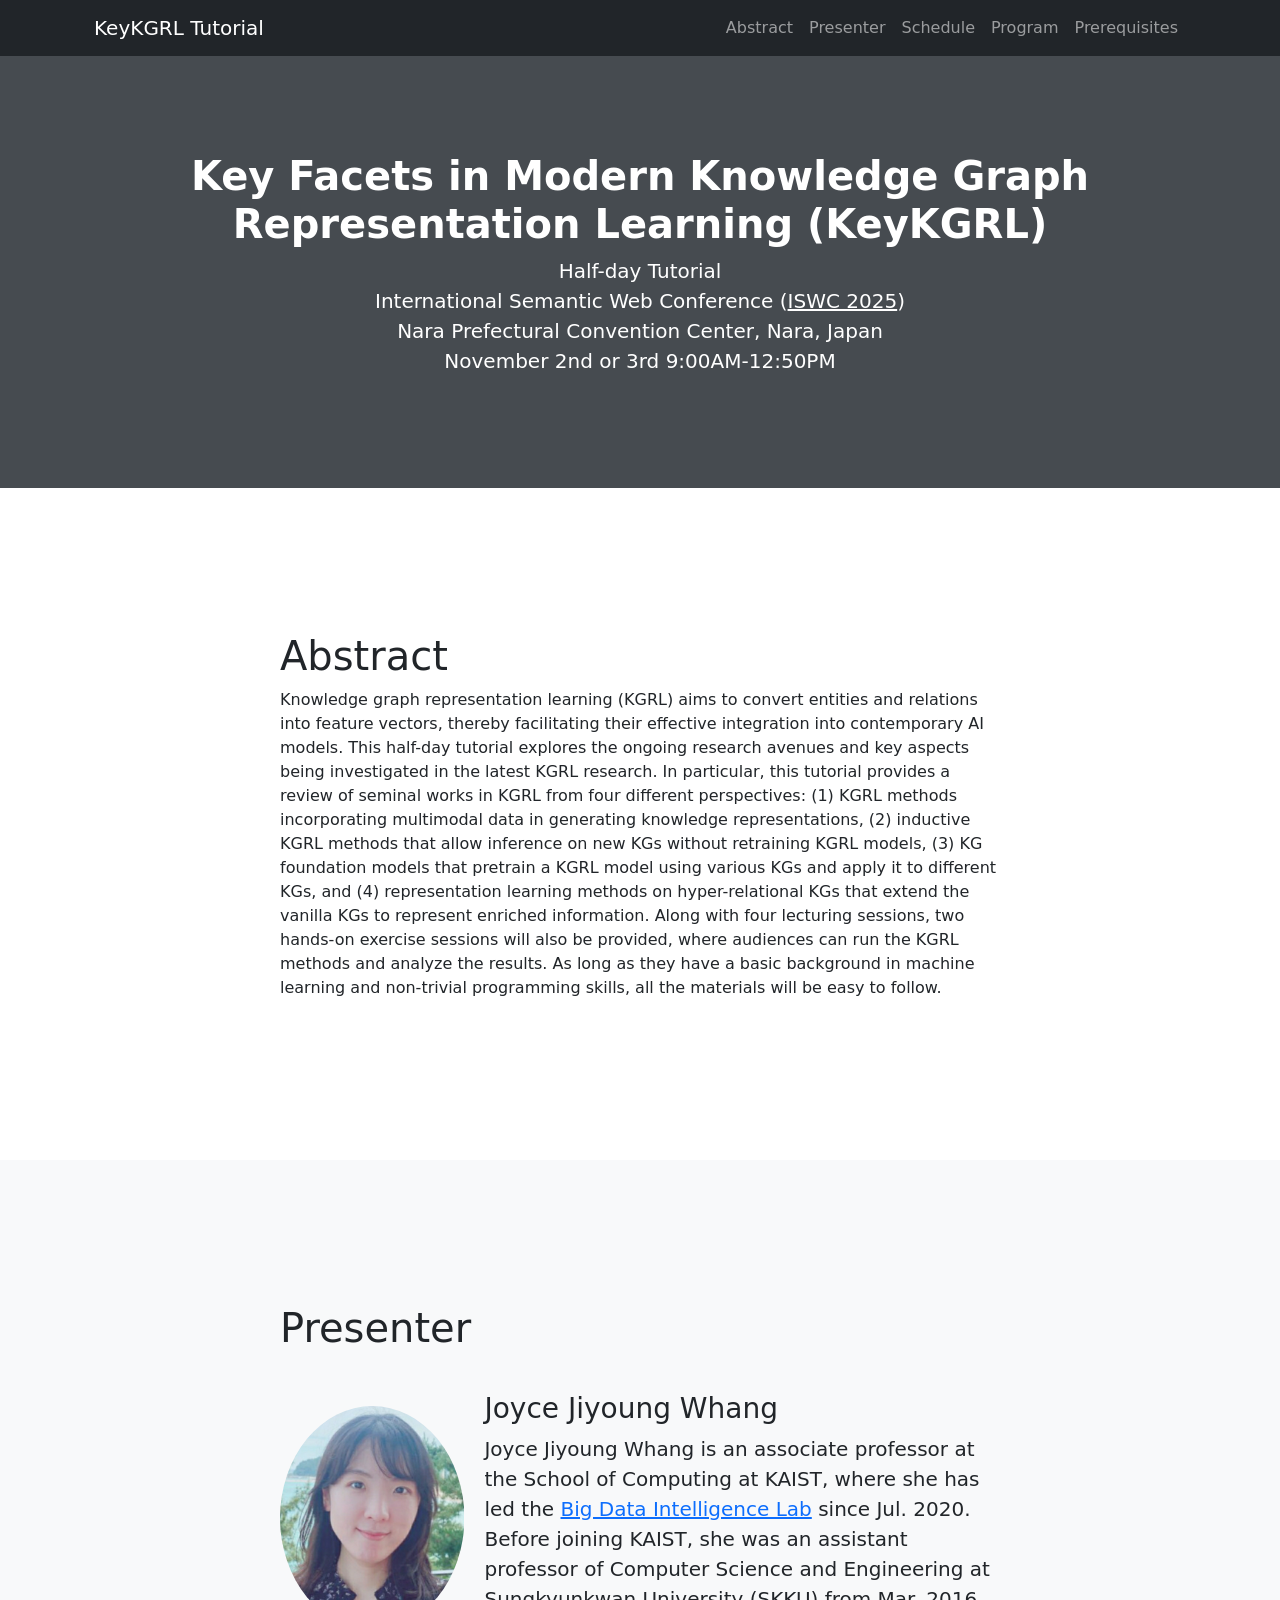
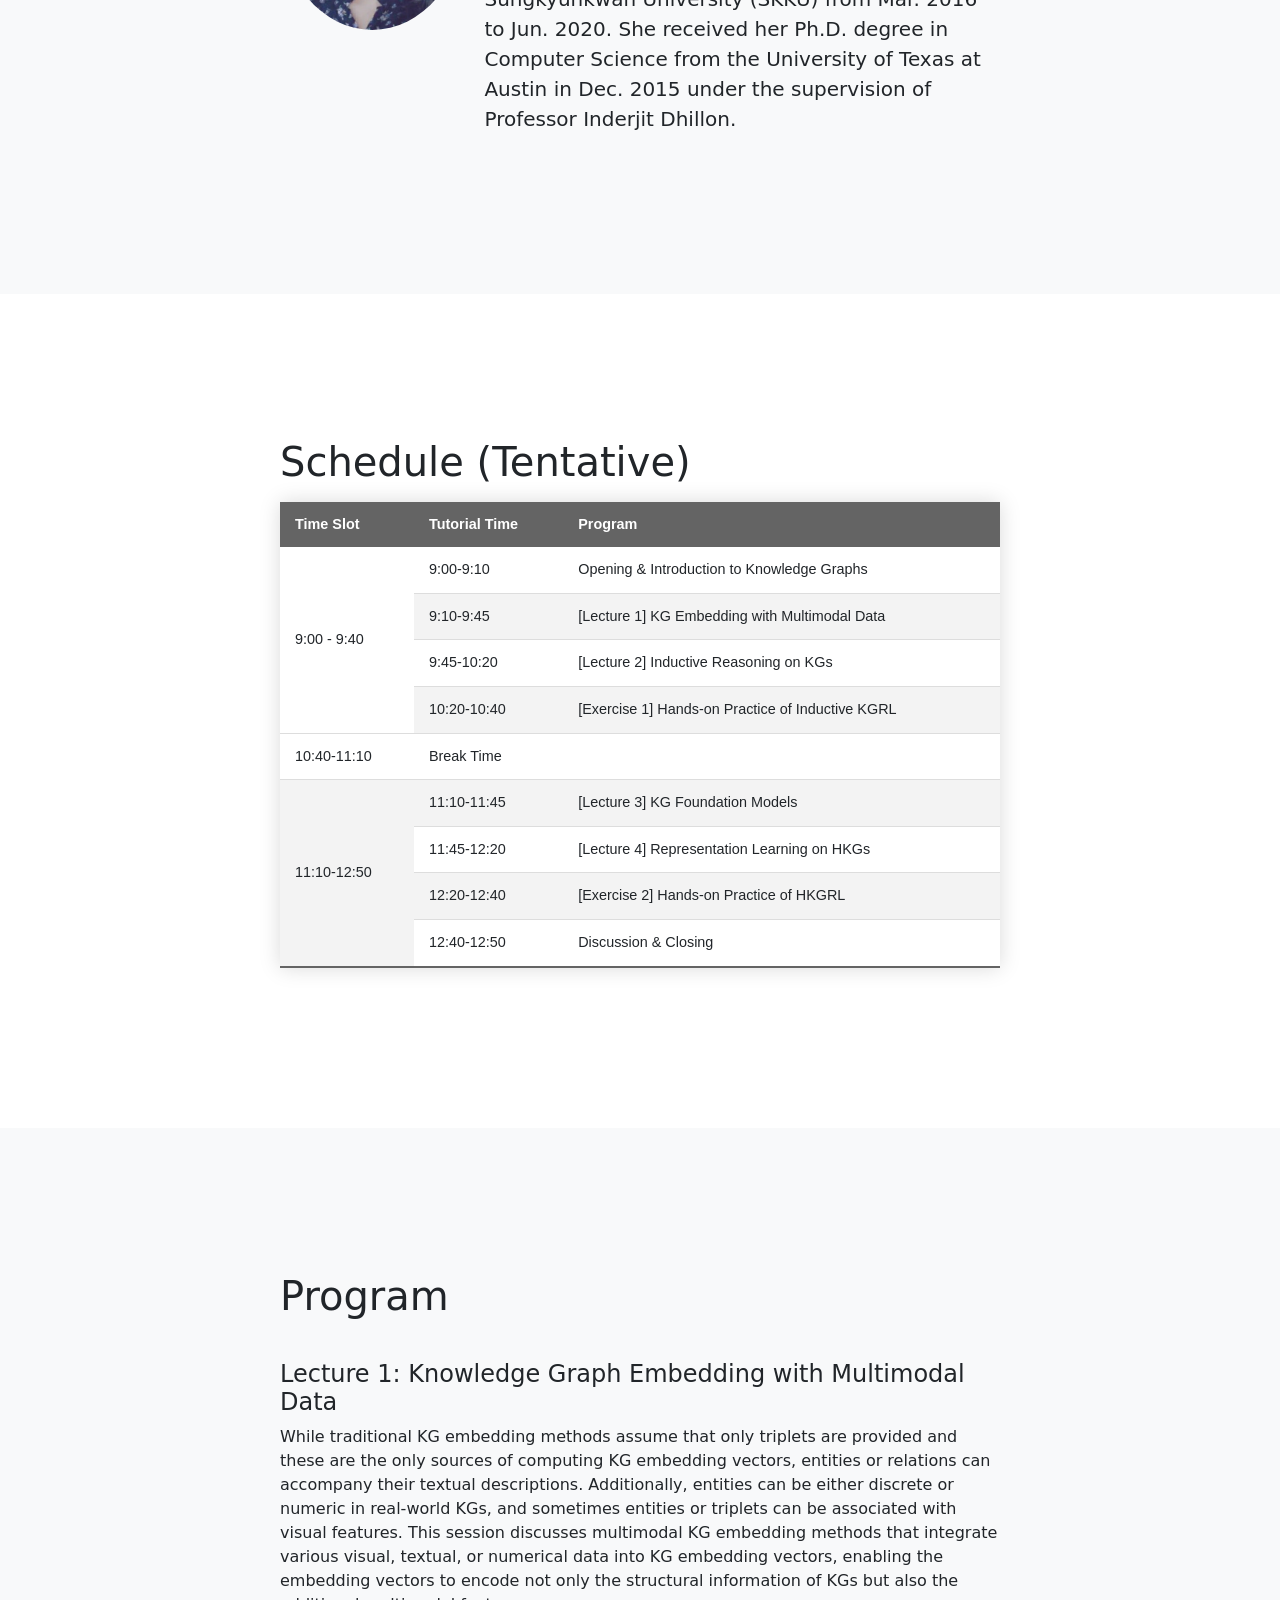
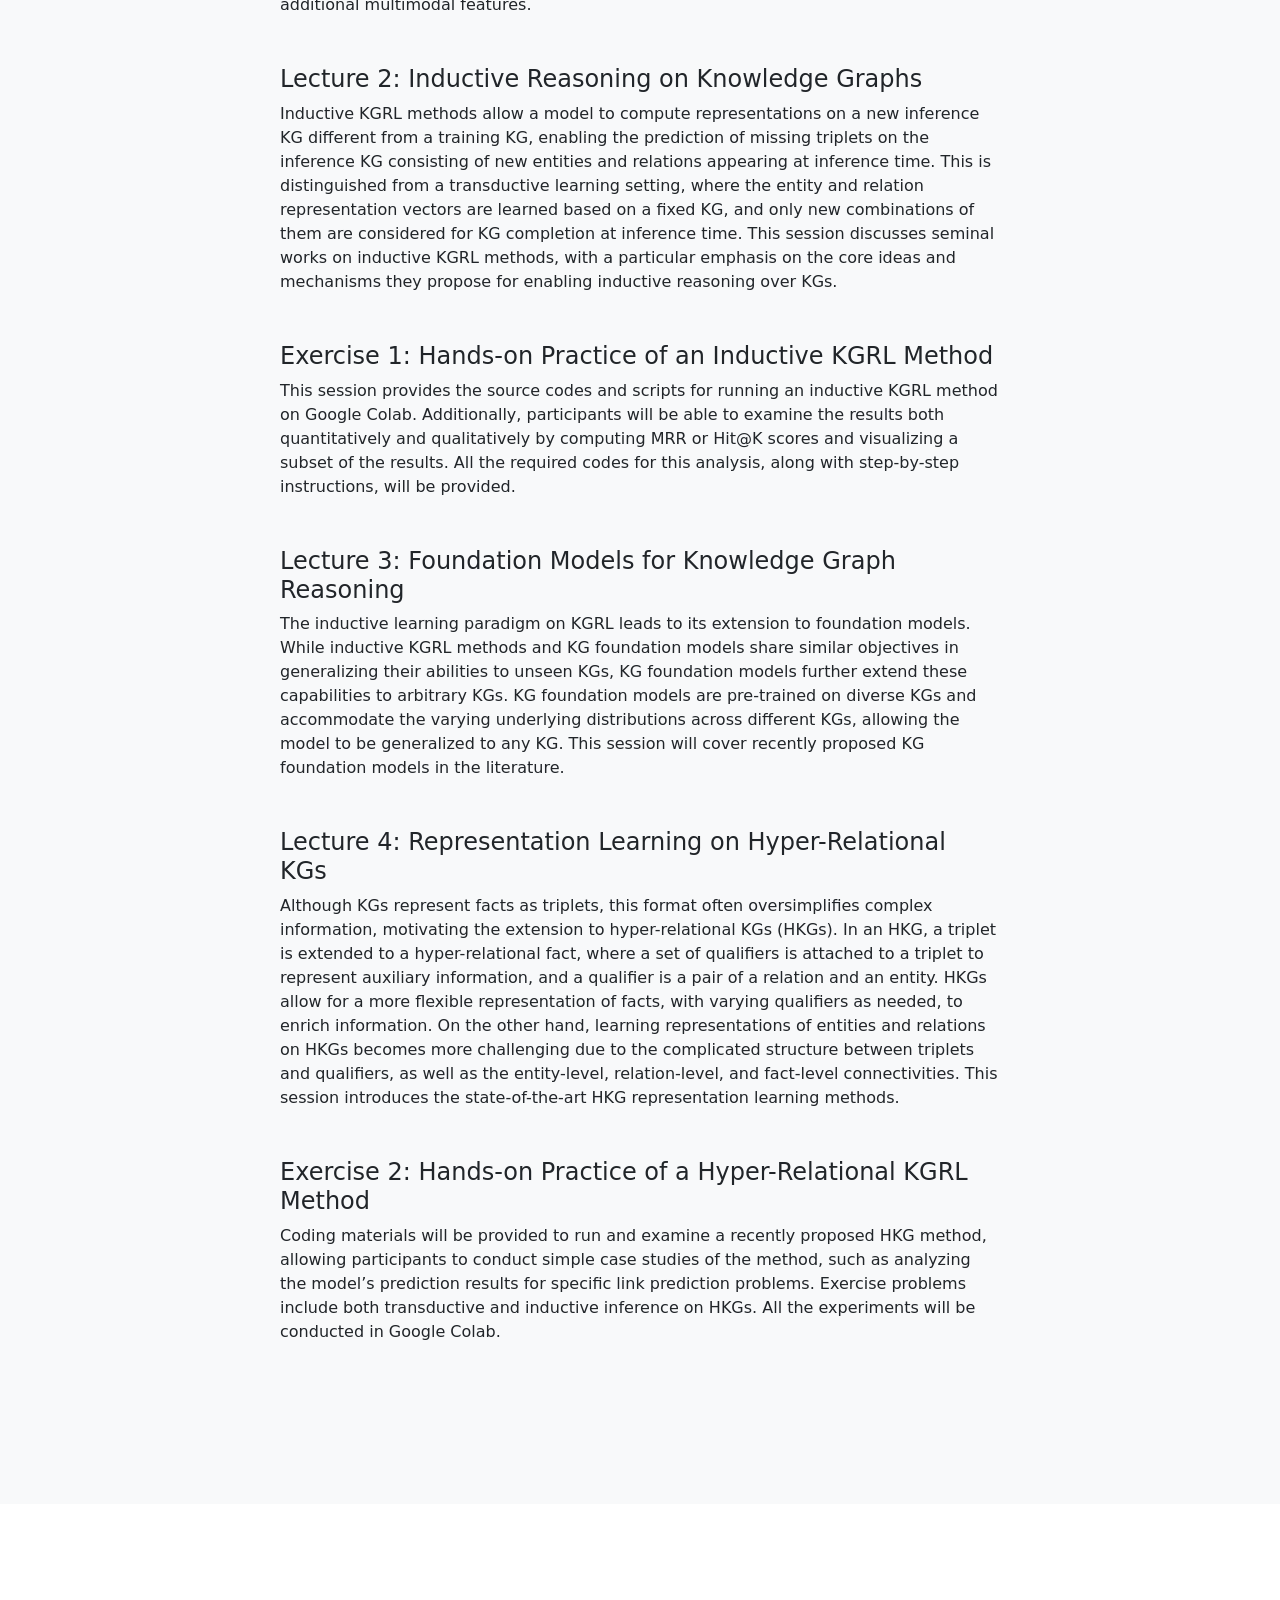
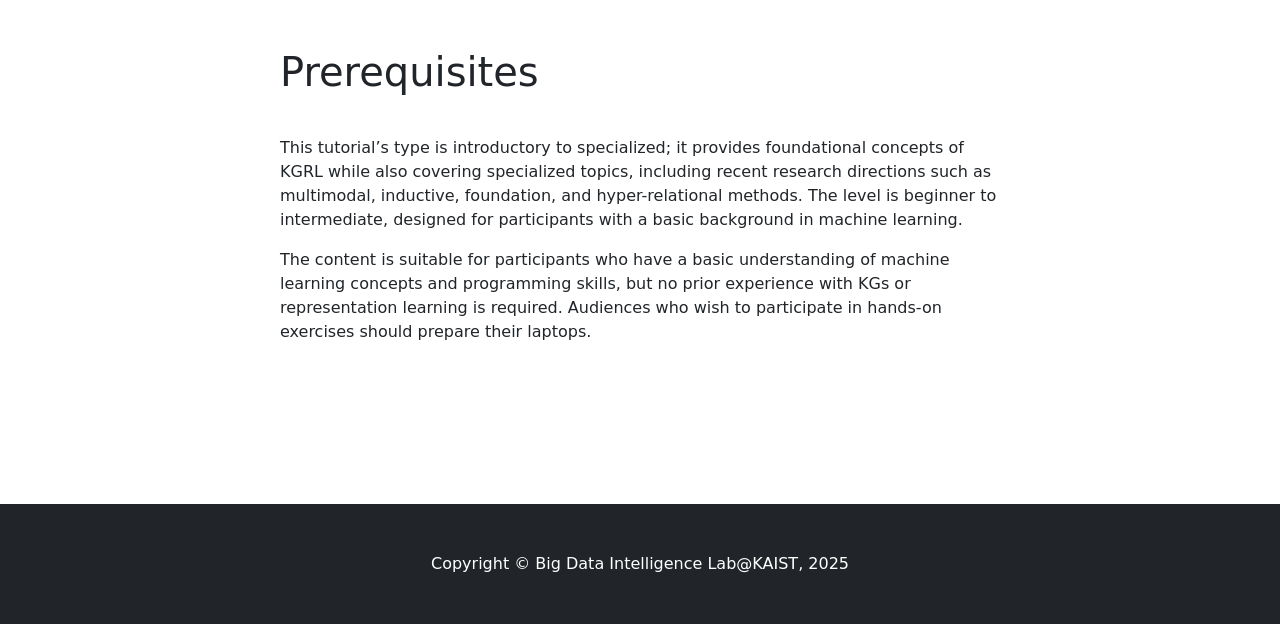
==== keykgrl_iswc2025/index.html @ fad7bcd3 "Add files via upload" ====
<!DOCTYPE html>
<html lang="en">
    <head>
        <meta charset="utf-8" />
        <meta name="viewport" content="width=device-width, initial-scale=1, shrink-to-fit=no" />
        <meta name="description" content="Key Facets in Modern Knowledge Graph Representation Learning" />
        <meta name="author" content="Joyce Jiyoung Whang" />
        <title>KeyKGRL Tutorial - ISWC 2025</title>
        <!-- <link rel="icon" type="image/x-icon" href="assets/favicon.ico" /> -->
        <!-- Core theme CSS (includes Bootstrap)-->
        <link href="css/styles.css" rel="stylesheet" />
    </head>
    <body id="page-top">
        <!-- Navigation-->
        <nav class="navbar navbar-expand-lg navbar-dark bg-dark fixed-top" id="mainNav">
            <div class="container px-4">
                <a class="navbar-brand" href="#page-top">KeyKGRL Tutorial</a>
                <button class="navbar-toggler" type="button" data-bs-toggle="collapse" data-bs-target="#navbarResponsive" aria-controls="navbarResponsive" aria-expanded="false" aria-label="Toggle navigation"><span class="navbar-toggler-icon"></span></button>
                <div class="collapse navbar-collapse" id="navbarResponsive">
                    <ul class="navbar-nav ms-auto">
                        <li class="nav-item"><a class="nav-link" href="#abstract">Abstract</a></li>
                        <li class="nav-item"><a class="nav-link" href="#presenter">Presenter</a></li>
                        <li class="nav-item"><a class="nav-link" href="#schedule">Schedule</a></li>
                        <li class="nav-item"><a class="nav-link" href="#program">Program</a></li>
                        <li class="nav-item"><a class="nav-link" href="#prerequisites">Prerequisites</a></li>
                    </ul>
                </div>
            </div>
        </nav>
        <!-- Header-->
        <header class="bg-primary bg-custom text-white">
            <div class="container px-4 text-center">
                <h1 class="fw-bolder">Key Facets in Modern Knowledge Graph Representation Learning (KeyKGRL)</h1>
                <p class="lead">Half-day Tutorial<br>
                    International Semantic Web Conference (<a href="https://iswc2025.semanticweb.org/" style="color:white">ISWC 2025</a>)<br>
                    Nara Prefectural Convention Center, Nara, Japan<br>
                    November 2nd or 3rd 9:00AM-12:50PM</p>
            </div>
        </header>
        <section id="abstract">
            <div class="container px-4">
                <div class="row gx-4 justify-content-center">
                    <div class="col-lg-8">
                        <h1>Abstract</h1>
                        <p class="text">Knowledge graph representation learning (KGRL) aims to
                            convert entities and relations into feature vectors, thereby facilitating
                            their effective integration into contemporary AI models. This half-day 
                            tutorial explores the ongoing research avenues and key aspects being 
                            investigated in the latest KGRL research. In particular, this tutorial provides
                            a review of seminal works in KGRL from four different perspectives: (1)
                            KGRL methods incorporating multimodal data in generating knowledge
                            representations, (2) inductive KGRL methods that allow inference on
                            new KGs without retraining KGRL models, (3) KG foundation models
                            that pretrain a KGRL model using various KGs and apply it to different
                            KGs, and (4) representation learning methods on hyper-relational KGs
                            that extend the vanilla KGs to represent enriched information. Along
                            with four lecturing sessions, two hands-on exercise sessions will also be
                            provided, where audiences can run the KGRL methods and analyze the
                            results. As long as they have a basic background in machine learning and
                            non-trivial programming skills, all the materials will be easy to follow.</p>
                    </div>
                </div>
            </div>
        </section>
        <section class="bg-light" id="presenter">
            <div class="container px-4">
                <div class="row gx-4 justify-content-center">
                    <div class="col-lg-8">
                        <h1>Presenter</h1>
                        <section style="padding-top: 2rem; padding-bottom: 0rem;">
                        
                        <div class="presenter-image">
                        <img src="./assets/profile_joyce.png" alt="Joyce Jiyoung Whang" style="height: 280px; width: auto; clip-path: ellipse(50% 40% at 50% 45%);"/>
                        <div>
                            <h3 style="margin-left: 20px; margin-top: 0;">Joyce Jiyoung Whang</h3>
                        <p class="presenter-text">Joyce Jiyoung Whang is an associate professor at the School of
                            Computing at KAIST, where she has led the <a href="https://bdi-lab.kaist.ac.kr">Big Data Intelligence Lab</a> since Jul.
                            2020. Before joining KAIST, she was an assistant professor of Computer Science
                            and Engineering at Sungkyunkwan University (SKKU) from Mar. 2016 to Jun.
                            2020. She received her Ph.D. degree in Computer Science from the University of
                            Texas at Austin in Dec. 2015 under the supervision of Professor Inderjit Dhillon.</p>
                        </div>
                        </section>
                        </div>
                    </div>
                </div>
            </div>
        </section>
        <section id="schedule">
            <div class="container px-4">
                <div class="row gx-4 justify-content-center">
                    <div class="col-lg-8">
                        <h1>Schedule (Tentative)</h1>
                        <p class="lead">
                        <table class="table-custom">
                            <thead>
                                <tr>
                                <th>Time Slot</th>
                                <th>Tutorial Time</th>
                                <th>Program</th>
                                </tr>
                            </thead>
                            <tbody>
                            <tr>
                              <td rowspan ="4">9:00 - 9:40</td>
                              <td>9:00-9:10</td>
                              <td>Opening & Introduction to Knowledge Graphs</td>
                            </tr>
                            <tr>
                                <td>9:10-9:45</td>
                                <td>[Lecture 1] KG Embedding with Multimodal Data</td>
                            </tr>
                            <tr>
                                <td>9:45-10:20</td>
                                <td>[Lecture 2] Inductive Reasoning on KGs</td>
                            </tr>
                            <tr>
                                <td>10:20-10:40</td>
                                <td> [Exercise 1] Hands-on Practice of Inductive KGRL</td>
                            </tr>
                            <tr>
                                <td>10:40-11:10</td>
                                <td>Break Time</td>
                            </tr>
                            <tr>
                                <td rowspan="4">11:10-12:50</td>
                                <td>11:10-11:45</td>
                                <td>[Lecture 3] KG Foundation Models</td>
                            </tr>
                            <tr>
                                <td>11:45-12:20</td>
                                <td>[Lecture 4] Representation Learning on HKGs</td>
                            </tr>
                            <tr>
                                <td>12:20-12:40</td>
                                <td>[Exercise 2] Hands-on Practice of HKGRL</td>
                            </tr>
                            <tr>
                                <td>12:40-12:50</td>
                                <td> Discussion & Closing</td>
                            </tr>
                        </tbody>
                          </table>
                        </p>
                    </div>
                </div>
            </div>
        </section>
        <section class="bg-light" id="program">
            <div class="container px-4">
                <div class="row gx-4 justify-content-center">
                    <div class="col-lg-8">
                        <h1>Program</h1>
                        <section style="padding-top: 2rem; padding-bottom: 0rem;">
                            <h4>Lecture 1: Knowledge Graph Embedding with Multimodal Data</h4>
                            <p class="text">While traditional KG embedding methods assume that only triplets are provided
                                and these are the only sources of computing KG embedding vectors, entities or
                                relations can accompany their textual descriptions. Additionally, entities can be
                                either discrete or numeric in real-world KGs, and sometimes entities or triplets
                                can be associated with visual features. This session discusses multimodal KG
                                embedding methods that integrate various visual, textual, or numerical data
                                into KG embedding vectors, enabling the embedding vectors to encode not only
                                the structural information of KGs but also the additional multimodal features.</p>
                        </section>
                        <section style="padding-top: 2rem; padding-bottom: 0rem;">
                            <h4>Lecture 2: Inductive Reasoning on Knowledge Graphs</h4>
                            <p class="text">Inductive KGRL methods allow a model to compute representations on a new
                                inference KG different from a training KG, enabling the prediction of missing
                                triplets on the inference KG consisting of new entities and relations appearing at
                                inference time. This is distinguished from a transductive learning setting, where
                                the entity and relation representation vectors are learned based on a fixed KG,
                                and only new combinations of them are considered for KG completion at inference time. 
                                This session discusses seminal works on inductive KGRL methods, with a particular emphasis 
                                on the core ideas and mechanisms they propose for enabling inductive reasoning over KGs.</p>
                        </section>
                        <section style="padding-top: 2rem; padding-bottom: 0rem;">
                            <h4>Exercise 1: Hands-on Practice of an Inductive KGRL Method</h4>
                            <p class="text">This session provides the source codes and scripts for running an inductive KGRL
                                method on Google Colab. Additionally, participants will be able to examine
                                the results both quantitatively and qualitatively by computing MRR or Hit@K
                                scores and visualizing a subset of the results. All the required codes for this
                                analysis, along with step-by-step instructions, will be provided.</p>
                        </section>
                        <section style="padding-top: 2rem; padding-bottom: 0rem;">
                            <h4>Lecture 3: Foundation Models for Knowledge Graph Reasoning</h4>
                            <p class="text">The inductive learning paradigm on KGRL leads to its extension to foundation
                                models. While inductive KGRL methods and KG foundation models share similar objectives in 
                                generalizing their abilities to unseen KGs, KG foundation models further extend these 
                                capabilities to arbitrary KGs. KG foundation models are pre-trained on diverse KGs and 
                                accommodate the varying underlying distributions across different KGs, allowing the model 
                                to be generalized to any KG. This session will cover recently proposed KG foundation models in the literature.</p>
                        </section>
                        <section style="padding-top: 2rem; padding-bottom: 0rem;">
                            <h4>Lecture 4: Representation Learning on Hyper-Relational KGs</h4>
                            <p class="text">Although KGs represent facts as triplets, this format often oversimplifies complex
                                information, motivating the extension to hyper-relational KGs (HKGs). In an
                                HKG, a triplet is extended to a hyper-relational fact, where a set of qualifiers
                                is attached to a triplet to represent auxiliary information, and a qualifier is a
                                pair of a relation and an entity. HKGs allow for a more flexible representation
                                of facts, with varying qualifiers as needed, to enrich information. On the other
                                hand, learning representations of entities and relations on HKGs becomes more
                                challenging due to the complicated structure between triplets and qualifiers, as
                                well as the entity-level, relation-level, and fact-level connectivities. This session
                                introduces the state-of-the-art HKG representation learning methods.</p>
                        </section>
                        <section style="padding-top: 2rem; padding-bottom: 0rem;">
                        <h4>Exercise 2: Hands-on Practice of a Hyper-Relational KGRL Method</h4>
                        <p class="text">Coding materials will be provided to run and examine a recently proposed HKG
                            method, allowing participants to conduct simple case studies of the method, such
                            as analyzing the model’s prediction results for specific link prediction problems.
                            Exercise problems include both transductive and inductive inference on HKGs.
                            All the experiments will be conducted in Google Colab.</p>
                        </section>
                    </div>
                </div>
            </div>
        </section>
        <section id="prerequisites">
            <div class="container px-4">
                <div class="row gx-4 justify-content-center">
                    <div class="col-lg-8">
                        <h1>Prerequisites</h1>
                        <section style="padding-top: 2rem; padding-bottom: 0rem;">
                            <p class="text">This tutorial’s type is introductory to specialized; it provides
                                foundational concepts of KGRL while also covering specialized topics, 
                                including recent research directions such as multimodal, inductive, foundation, and
                                hyper-relational methods. The level is beginner to intermediate, designed for
                                participants with a basic background in machine learning.</p>
                            <p class="text">The content is suitable for participants who have a basic understanding 
                                of machine learning concepts and programming skills, but no prior
                                experience with KGs or representation learning is required. Audiences who wish
                                to participate in hands-on exercises should prepare their laptops.</p>
                        </section>
                    </div>
                </div>
            </div>
        </section>
        <!-- Footer-->
        <footer class="py-5 bg-dark">
            <div class="container px-4"><p class="m-0 text-center text-white">Copyright &copy; Big Data Intelligence Lab@KAIST, 2025</p></div>
        </footer>
        <!-- Bootstrap core JS-->
        <script src="https://cdn.jsdelivr.net/npm/bootstrap@5.2.3/dist/js/bootstrap.bundle.min.js"></script>
        <!-- Core theme JS-->
        <script src="js/scripts.js"></script>
    </body>
</html>
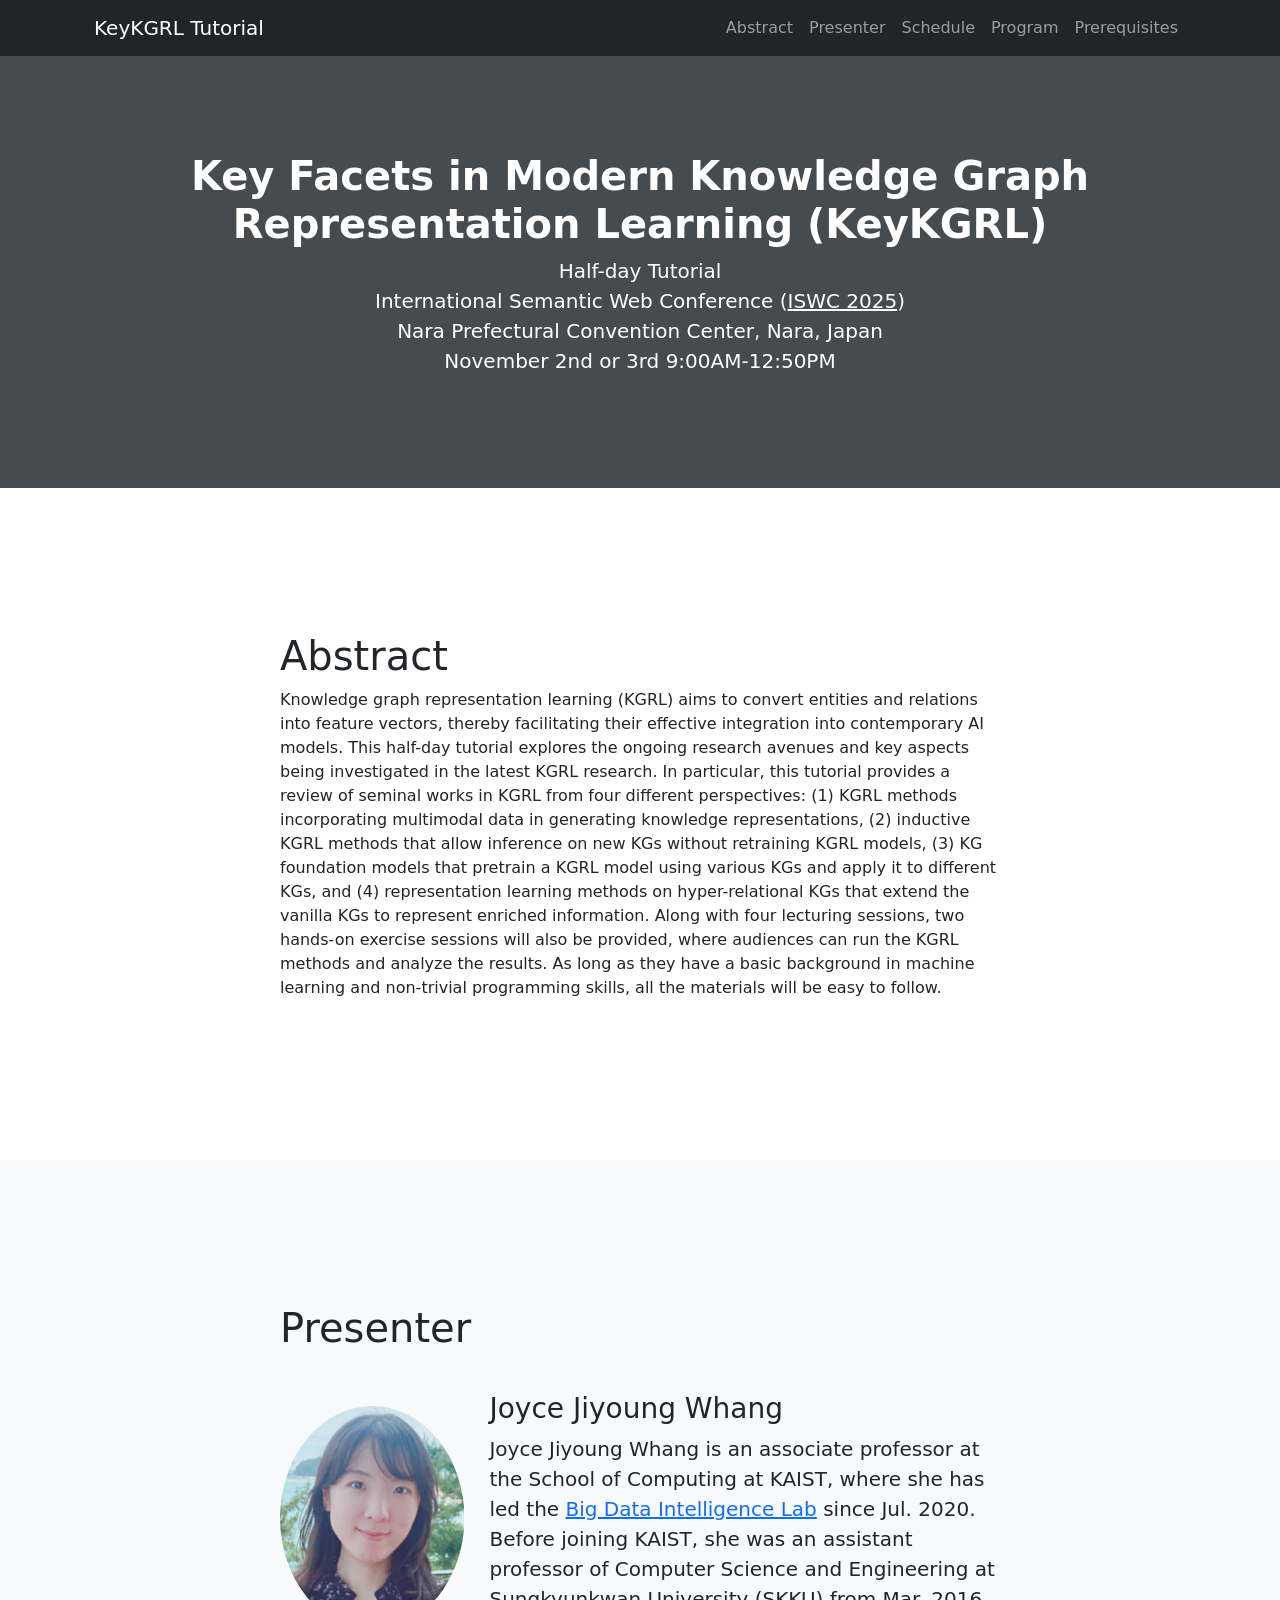
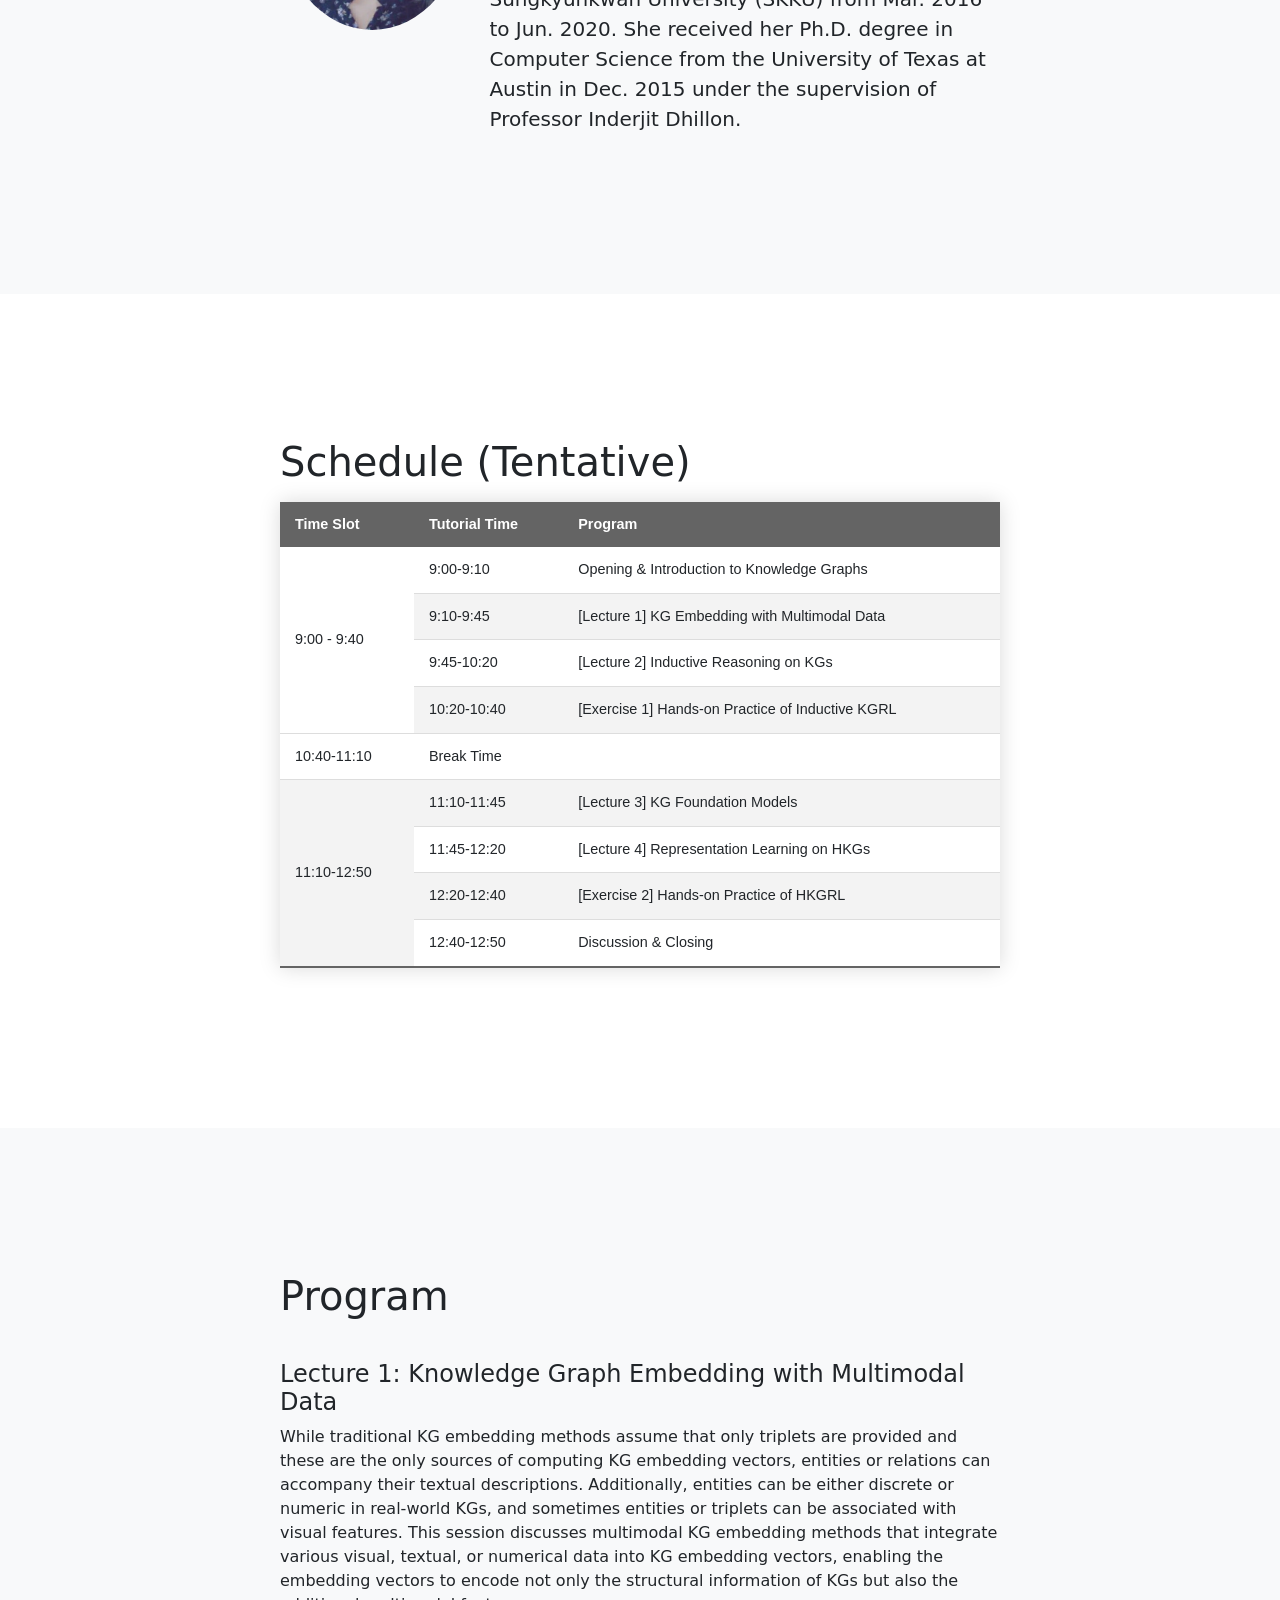
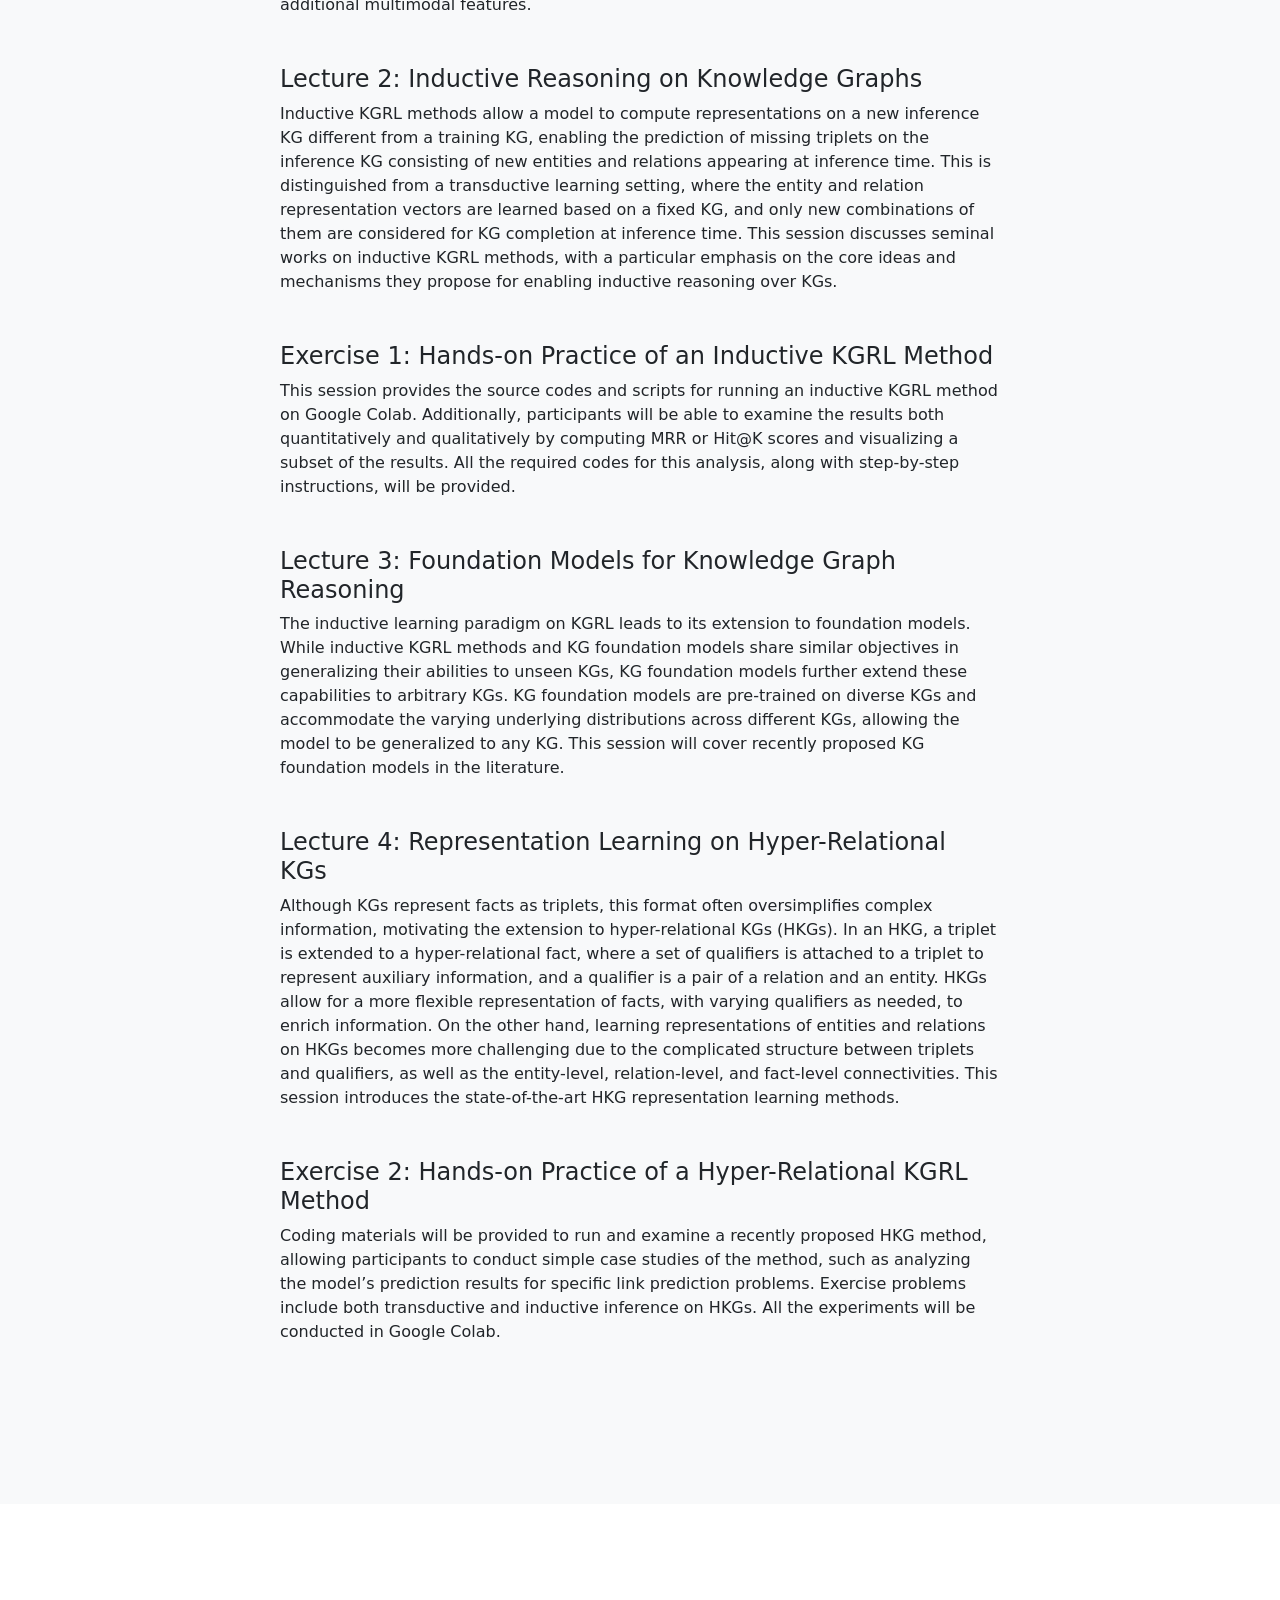
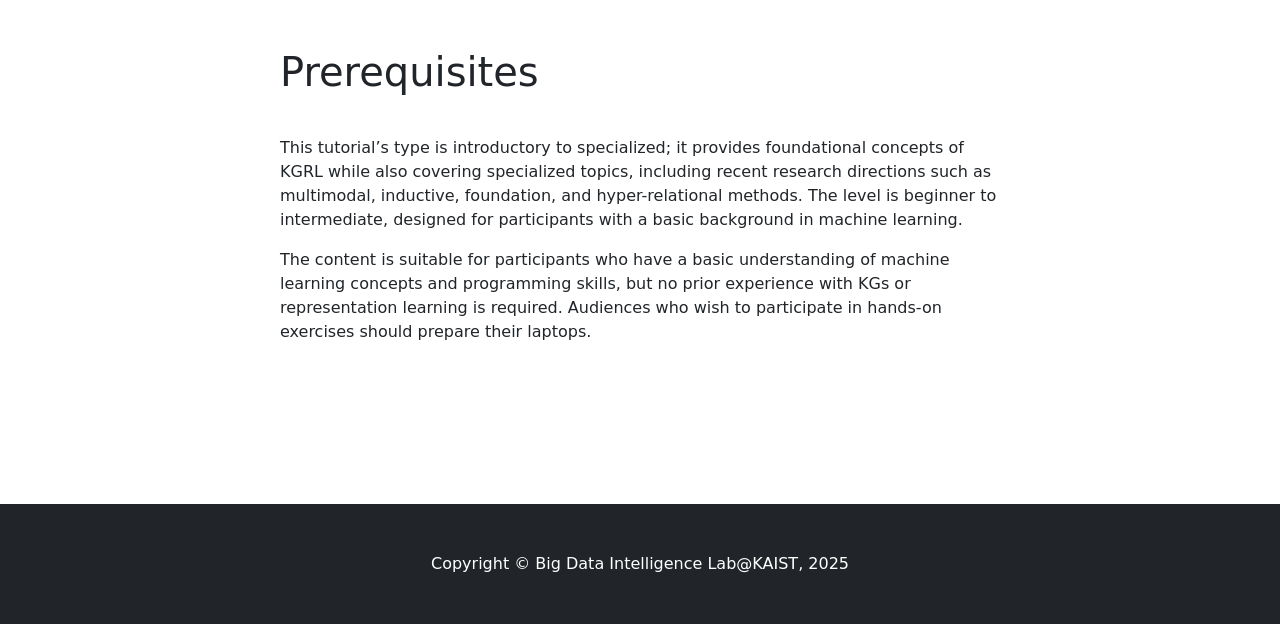
==== commit eaeb42ea: "minor_fix" ====
--- a/keykgrl_iswc2025/index.html
+++ b/keykgrl_iswc2025/index.html
@@ -72,7 +72,7 @@
                         <div class="presenter-image">
                         <img src="./assets/profile_joyce.png" alt="Joyce Jiyoung Whang" style="height: 280px; width: auto; clip-path: ellipse(50% 40% at 50% 45%);"/>
                         <div>
-                            <h3 style="margin-left: 20px; margin-top: 0;">Joyce Jiyoung Whang</h3>
+                            <h3 style="margin-left: 25px; margin-top: 0;">Joyce Jiyoung Whang</h3>
                         <p class="presenter-text">Joyce Jiyoung Whang is an associate professor at the School of
                             Computing at KAIST, where she has led the <a href="https://bdi-lab.kaist.ac.kr">Big Data Intelligence Lab</a> since Jul.
                             2020. Before joining KAIST, she was an assistant professor of Computer Science
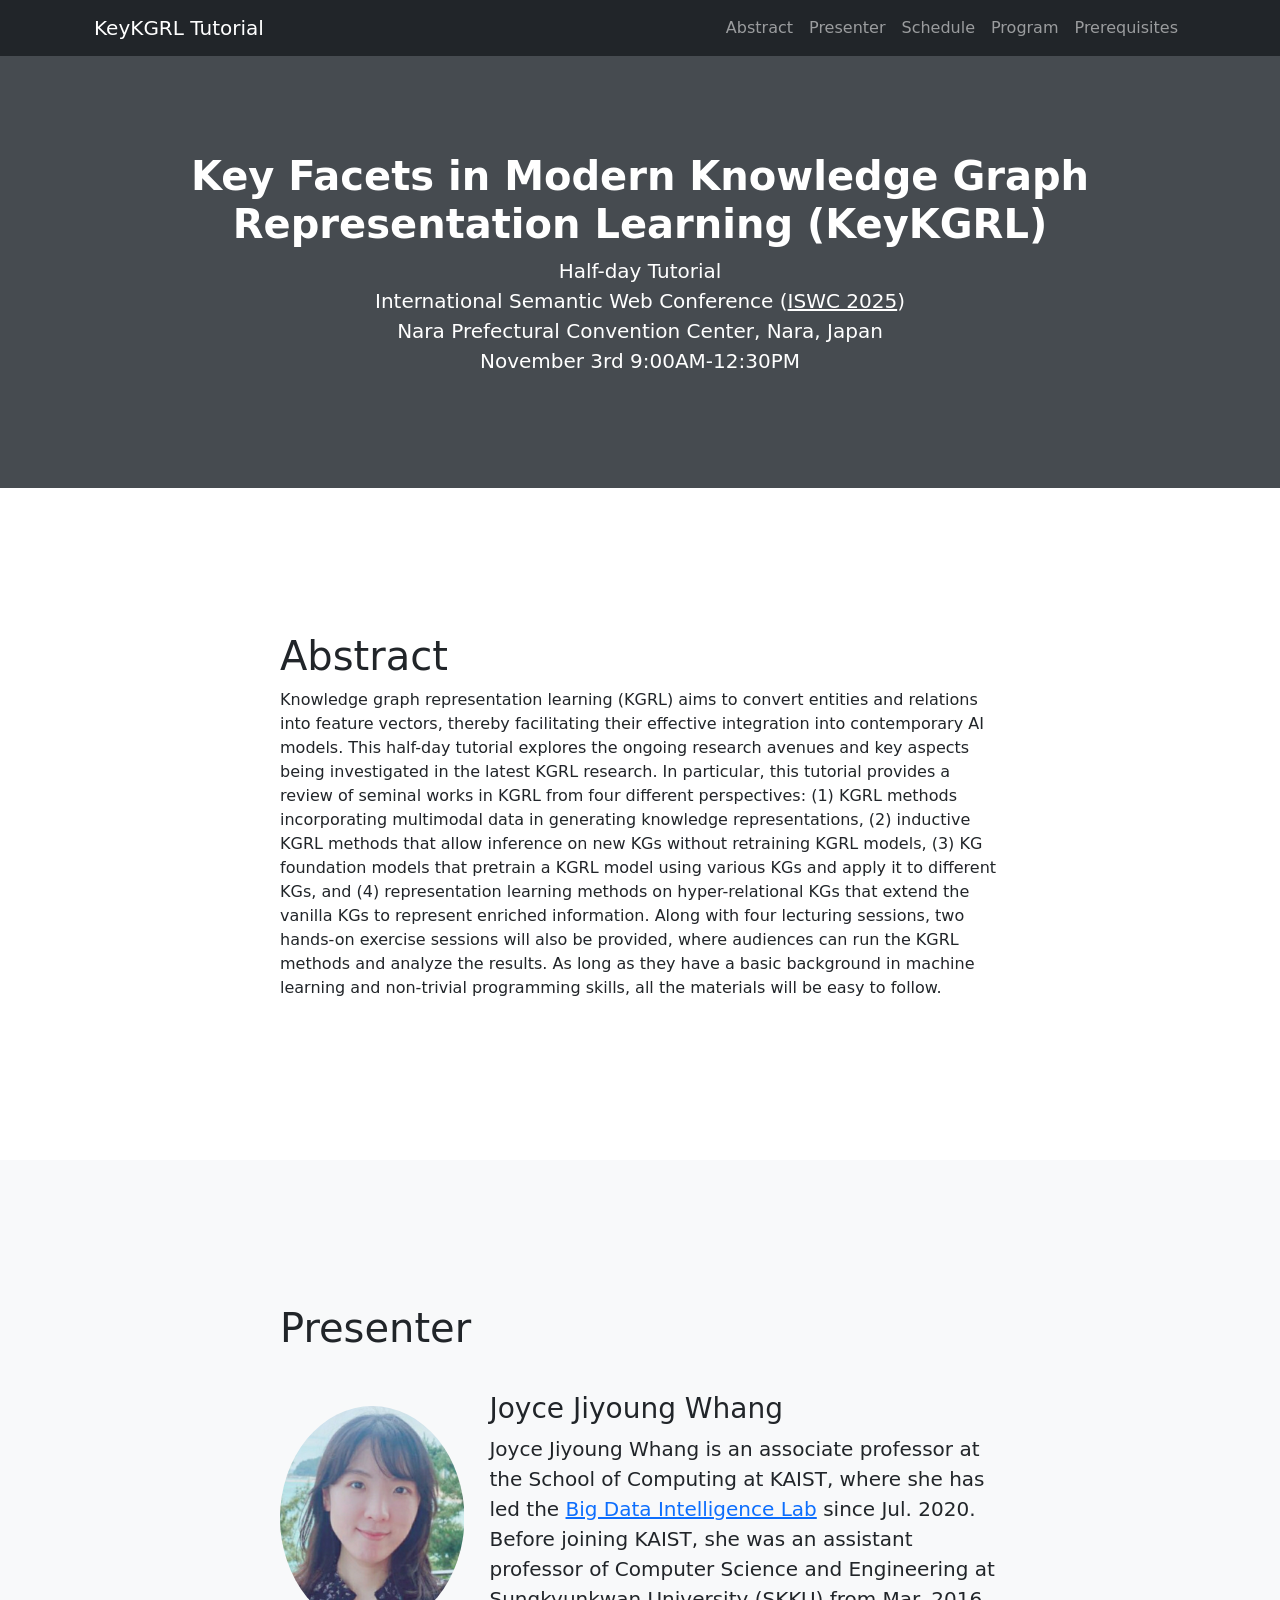
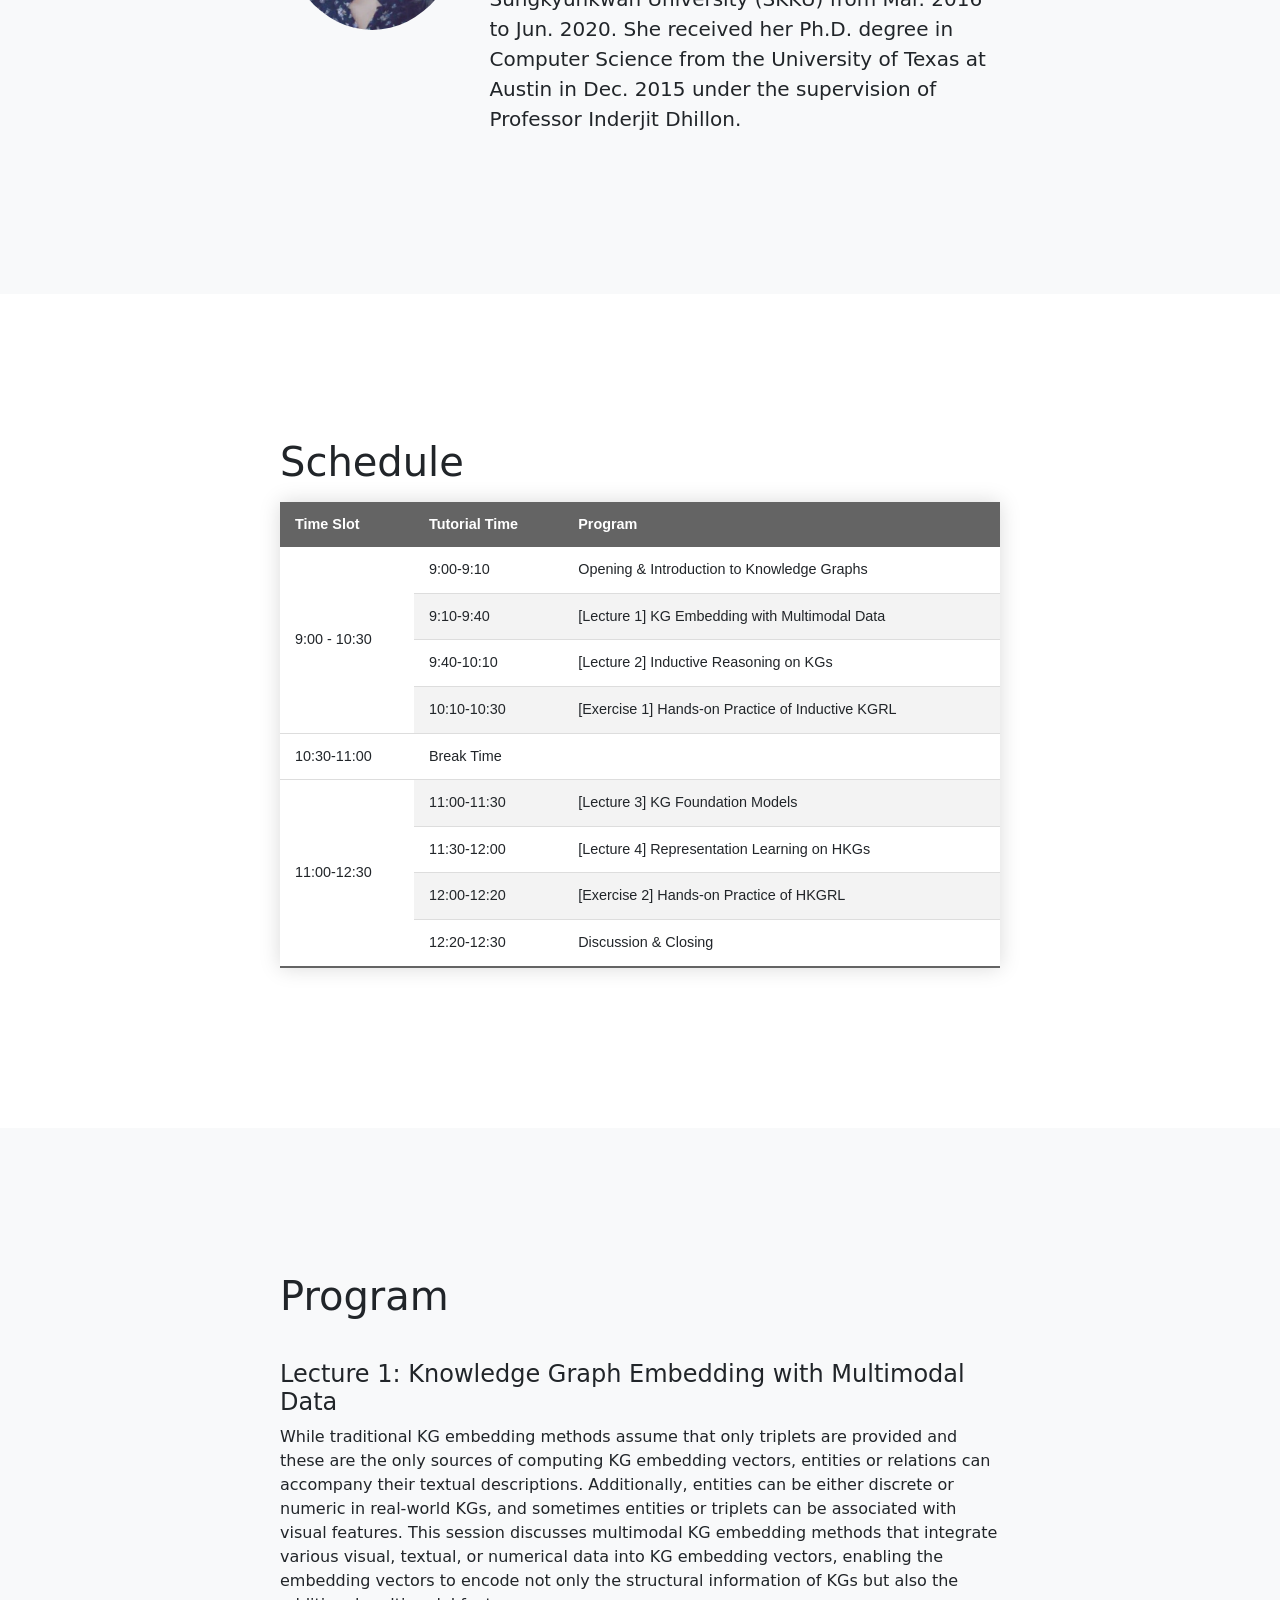
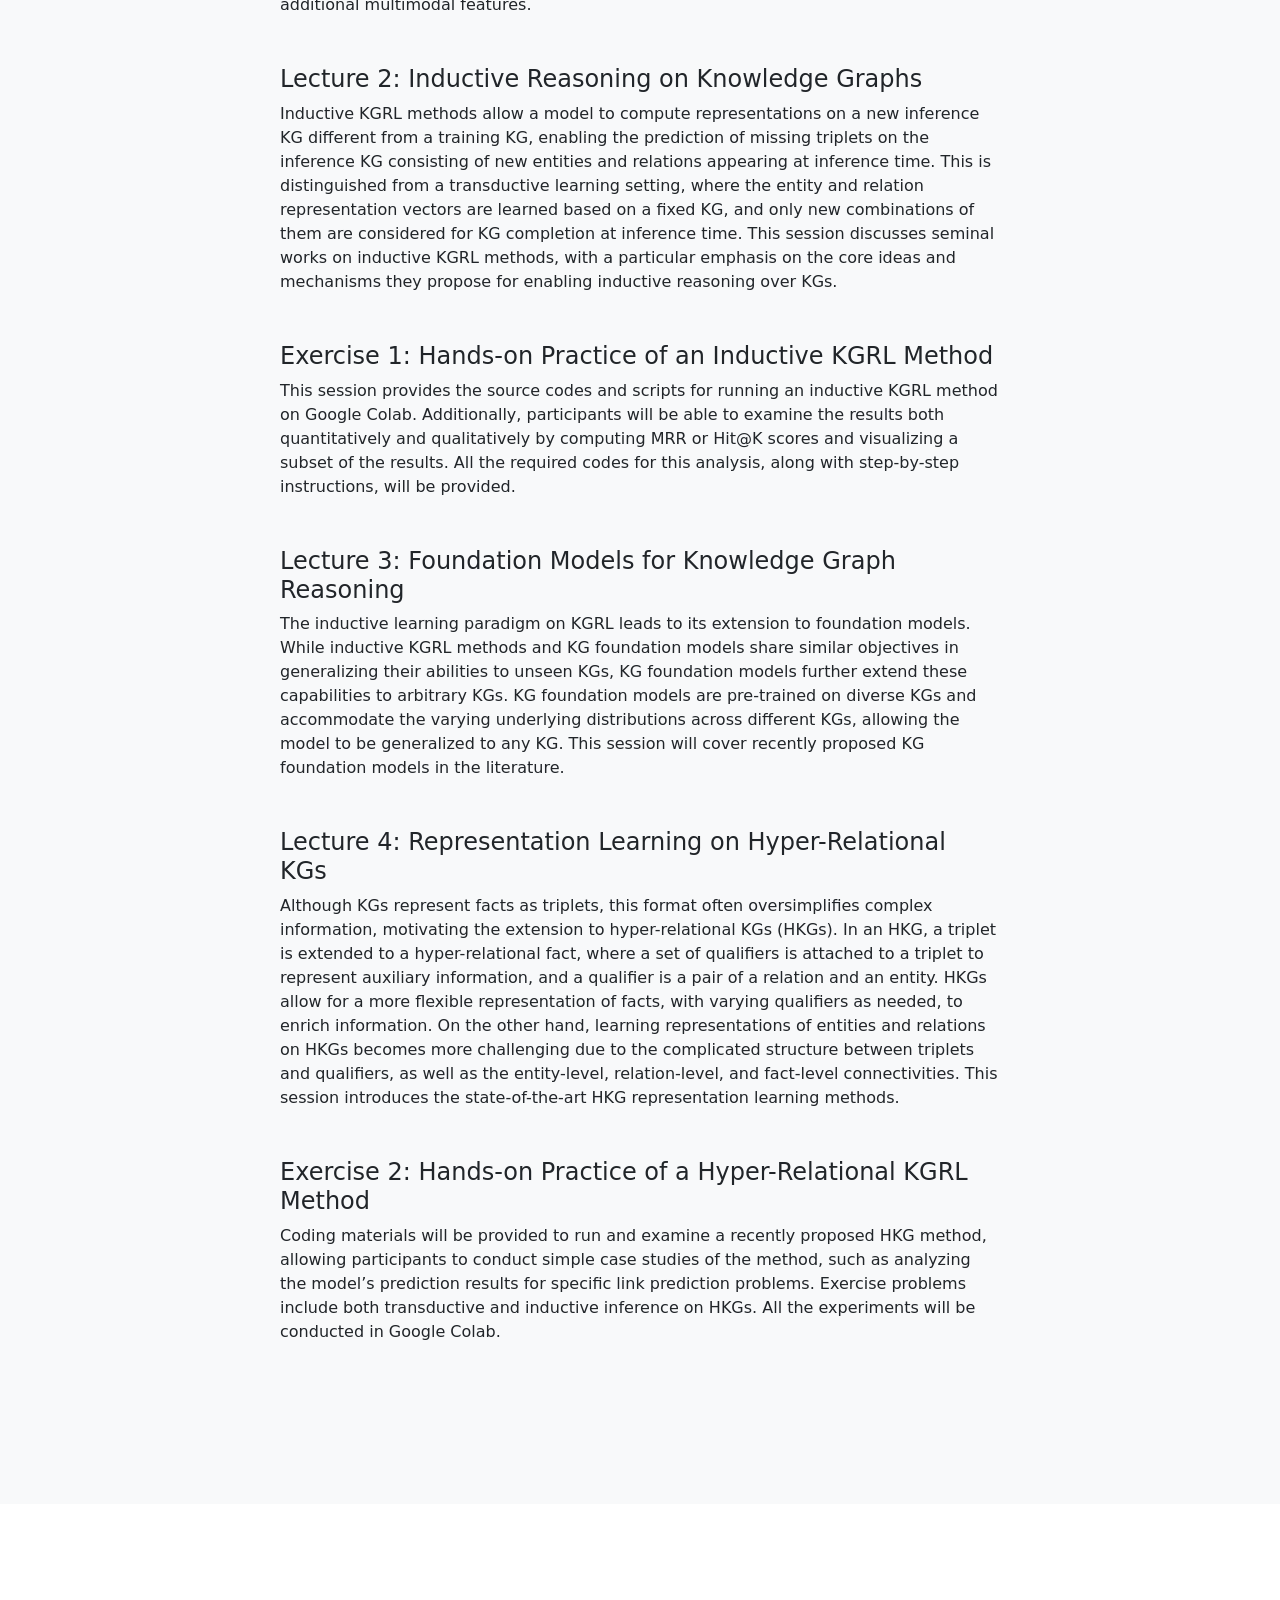
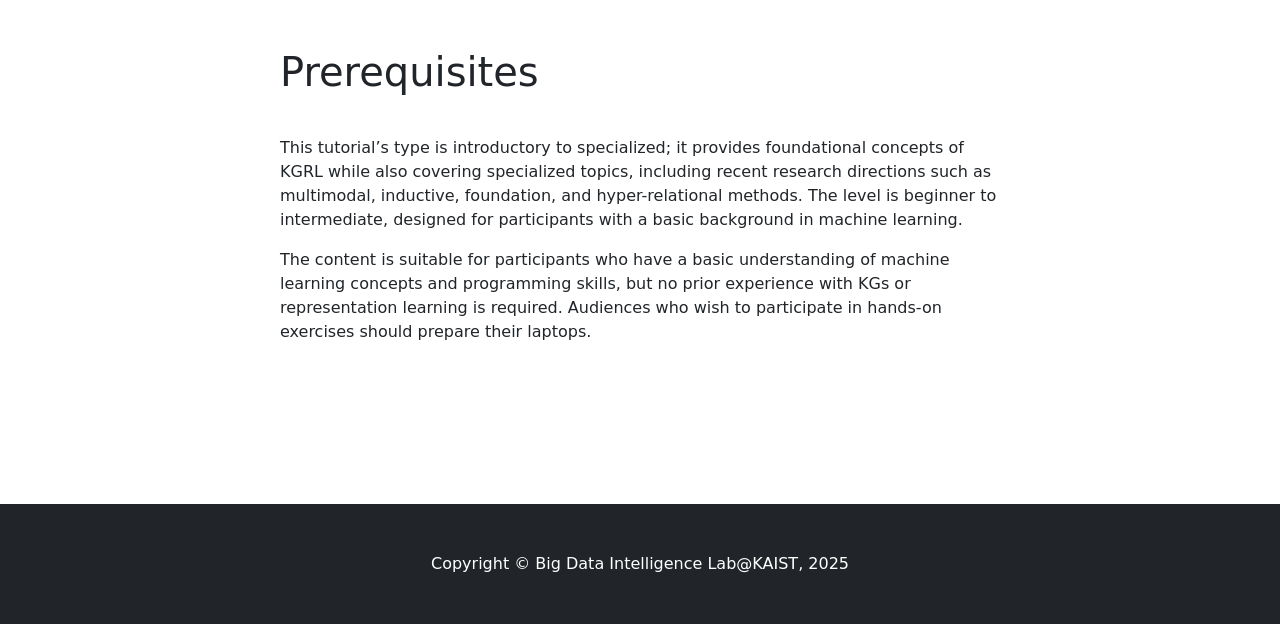
==== commit 987ca790: "Update index.html" ====
--- a/keykgrl_iswc2025/index.html
+++ b/keykgrl_iswc2025/index.html
@@ -34,7 +34,7 @@
                 <p class="lead">Half-day Tutorial<br>
                     International Semantic Web Conference (<a href="https://iswc2025.semanticweb.org/" style="color:white">ISWC 2025</a>)<br>
                     Nara Prefectural Convention Center, Nara, Japan<br>
-                    November 2nd or 3rd 9:00AM-12:50PM</p>
+                    November 3rd 9:00AM-12:30PM</p>
             </div>
         </header>
         <section id="abstract">
@@ -90,7 +90,7 @@
             <div class="container px-4">
                 <div class="row gx-4 justify-content-center">
                     <div class="col-lg-8">
-                        <h1>Schedule (Tentative)</h1>
+                        <h1>Schedule</h1>
                         <p class="lead">
                         <table class="table-custom">
                             <thead>
@@ -102,41 +102,41 @@
                             </thead>
                             <tbody>
                             <tr>
-                              <td rowspan ="4">9:00 - 9:40</td>
+                              <td rowspan ="4">9:00 - 10:30</td>
                               <td>9:00-9:10</td>
                               <td>Opening & Introduction to Knowledge Graphs</td>
                             </tr>
                             <tr>
-                                <td>9:10-9:45</td>
+                                <td>9:10-9:40</td>
                                 <td>[Lecture 1] KG Embedding with Multimodal Data</td>
                             </tr>
                             <tr>
-                                <td>9:45-10:20</td>
+                                <td>9:40-10:10</td>
                                 <td>[Lecture 2] Inductive Reasoning on KGs</td>
                             </tr>
                             <tr>
-                                <td>10:20-10:40</td>
+                                <td>10:10-10:30</td>
                                 <td> [Exercise 1] Hands-on Practice of Inductive KGRL</td>
                             </tr>
                             <tr>
-                                <td>10:40-11:10</td>
+                                <td>10:30-11:00</td>
                                 <td>Break Time</td>
                             </tr>
                             <tr>
-                                <td rowspan="4">11:10-12:50</td>
-                                <td>11:10-11:45</td>
+                                <td rowspan="4">11:00-12:30</td>
+                                <td>11:00-11:30</td>
                                 <td>[Lecture 3] KG Foundation Models</td>
                             </tr>
                             <tr>
-                                <td>11:45-12:20</td>
+                                <td>11:30-12:00</td>
                                 <td>[Lecture 4] Representation Learning on HKGs</td>
                             </tr>
                             <tr>
-                                <td>12:20-12:40</td>
+                                <td>12:00-12:20</td>
                                 <td>[Exercise 2] Hands-on Practice of HKGRL</td>
                             </tr>
                             <tr>
-                                <td>12:40-12:50</td>
+                                <td>12:20-12:30</td>
                                 <td> Discussion & Closing</td>
                             </tr>
                         </tbody>
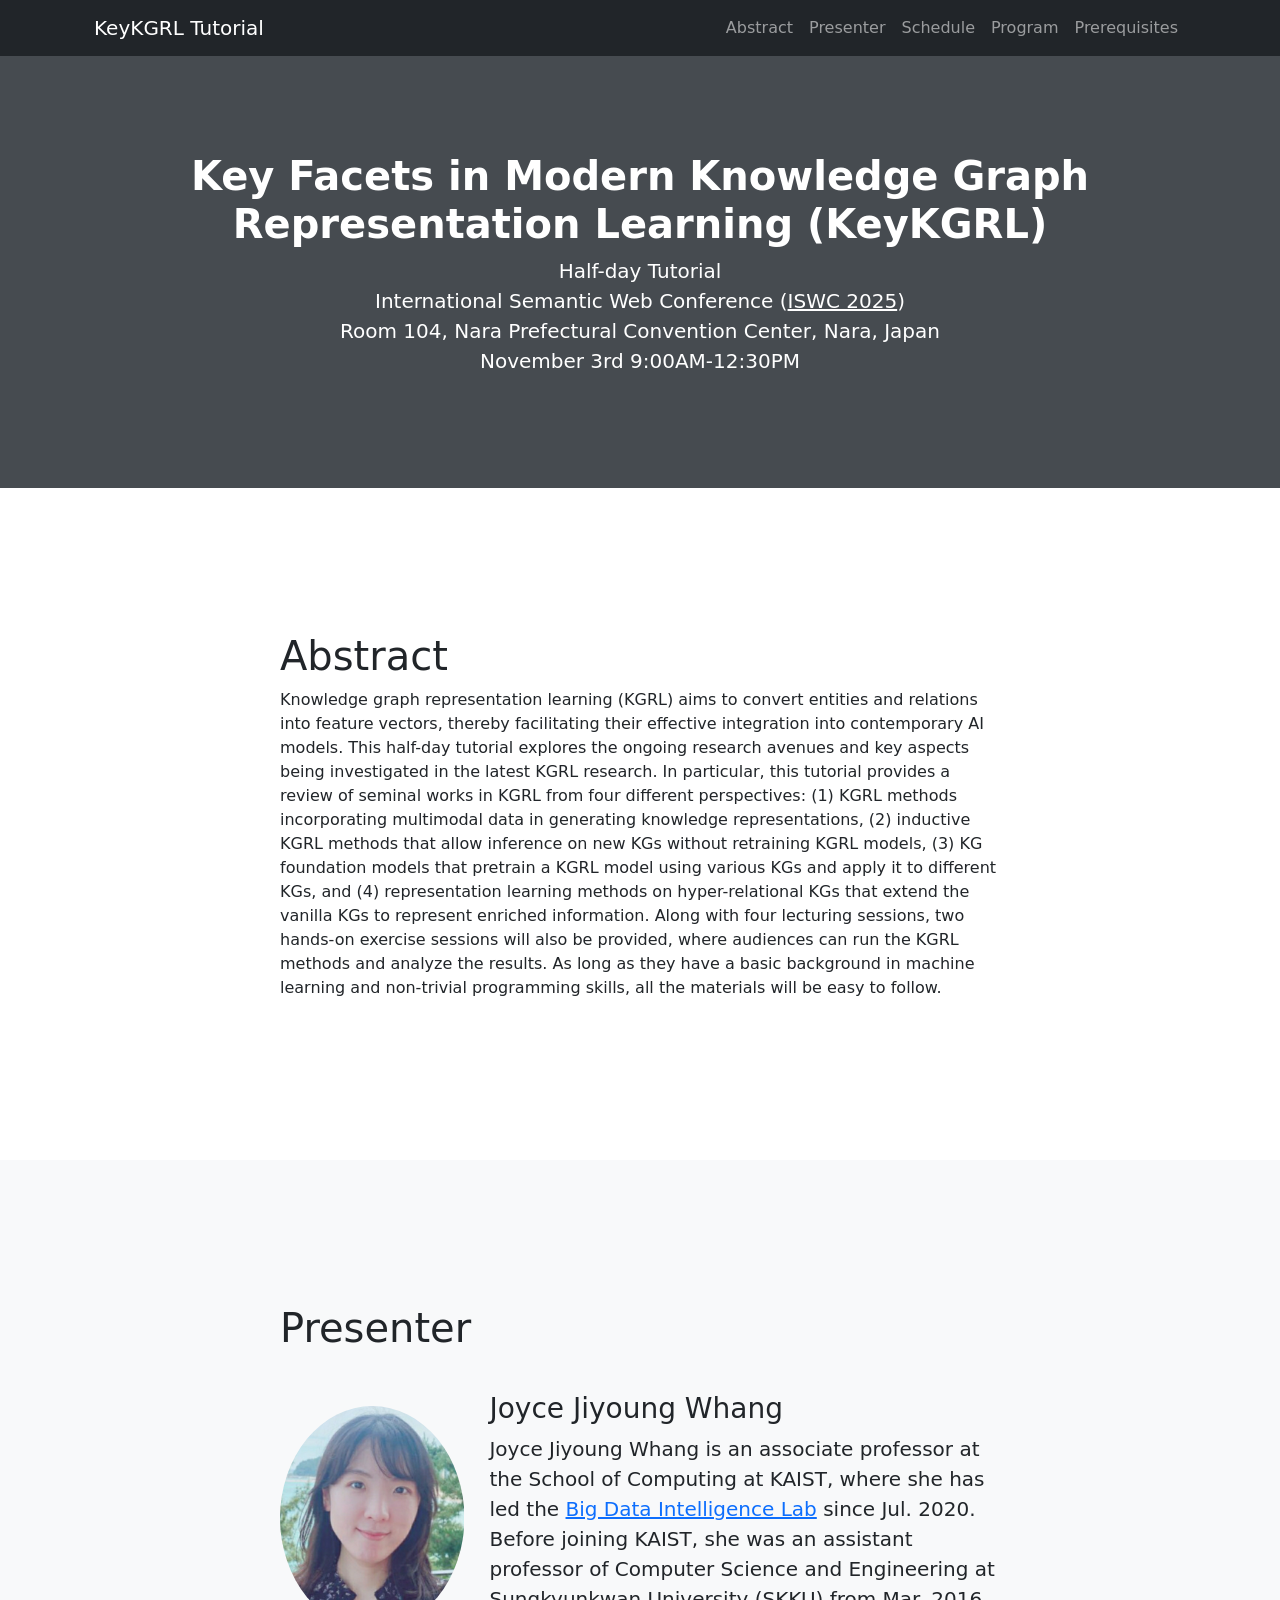
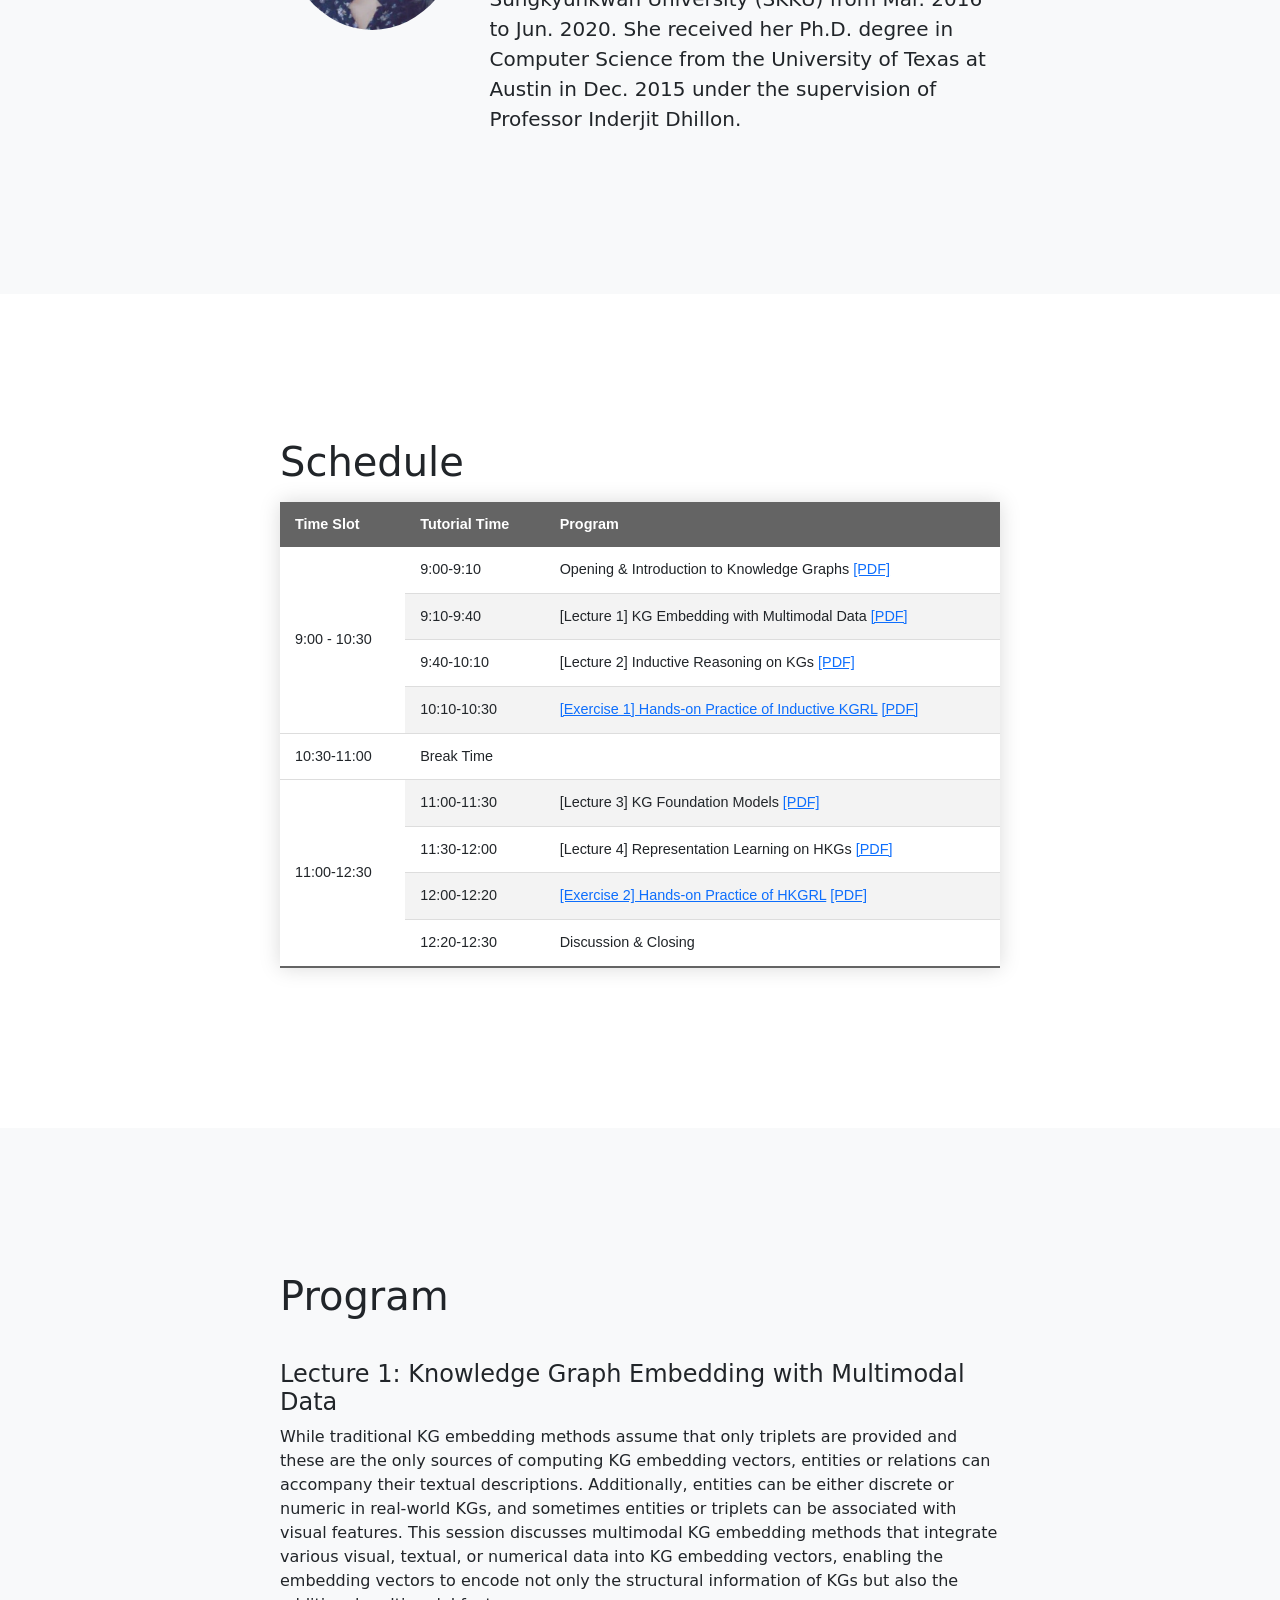
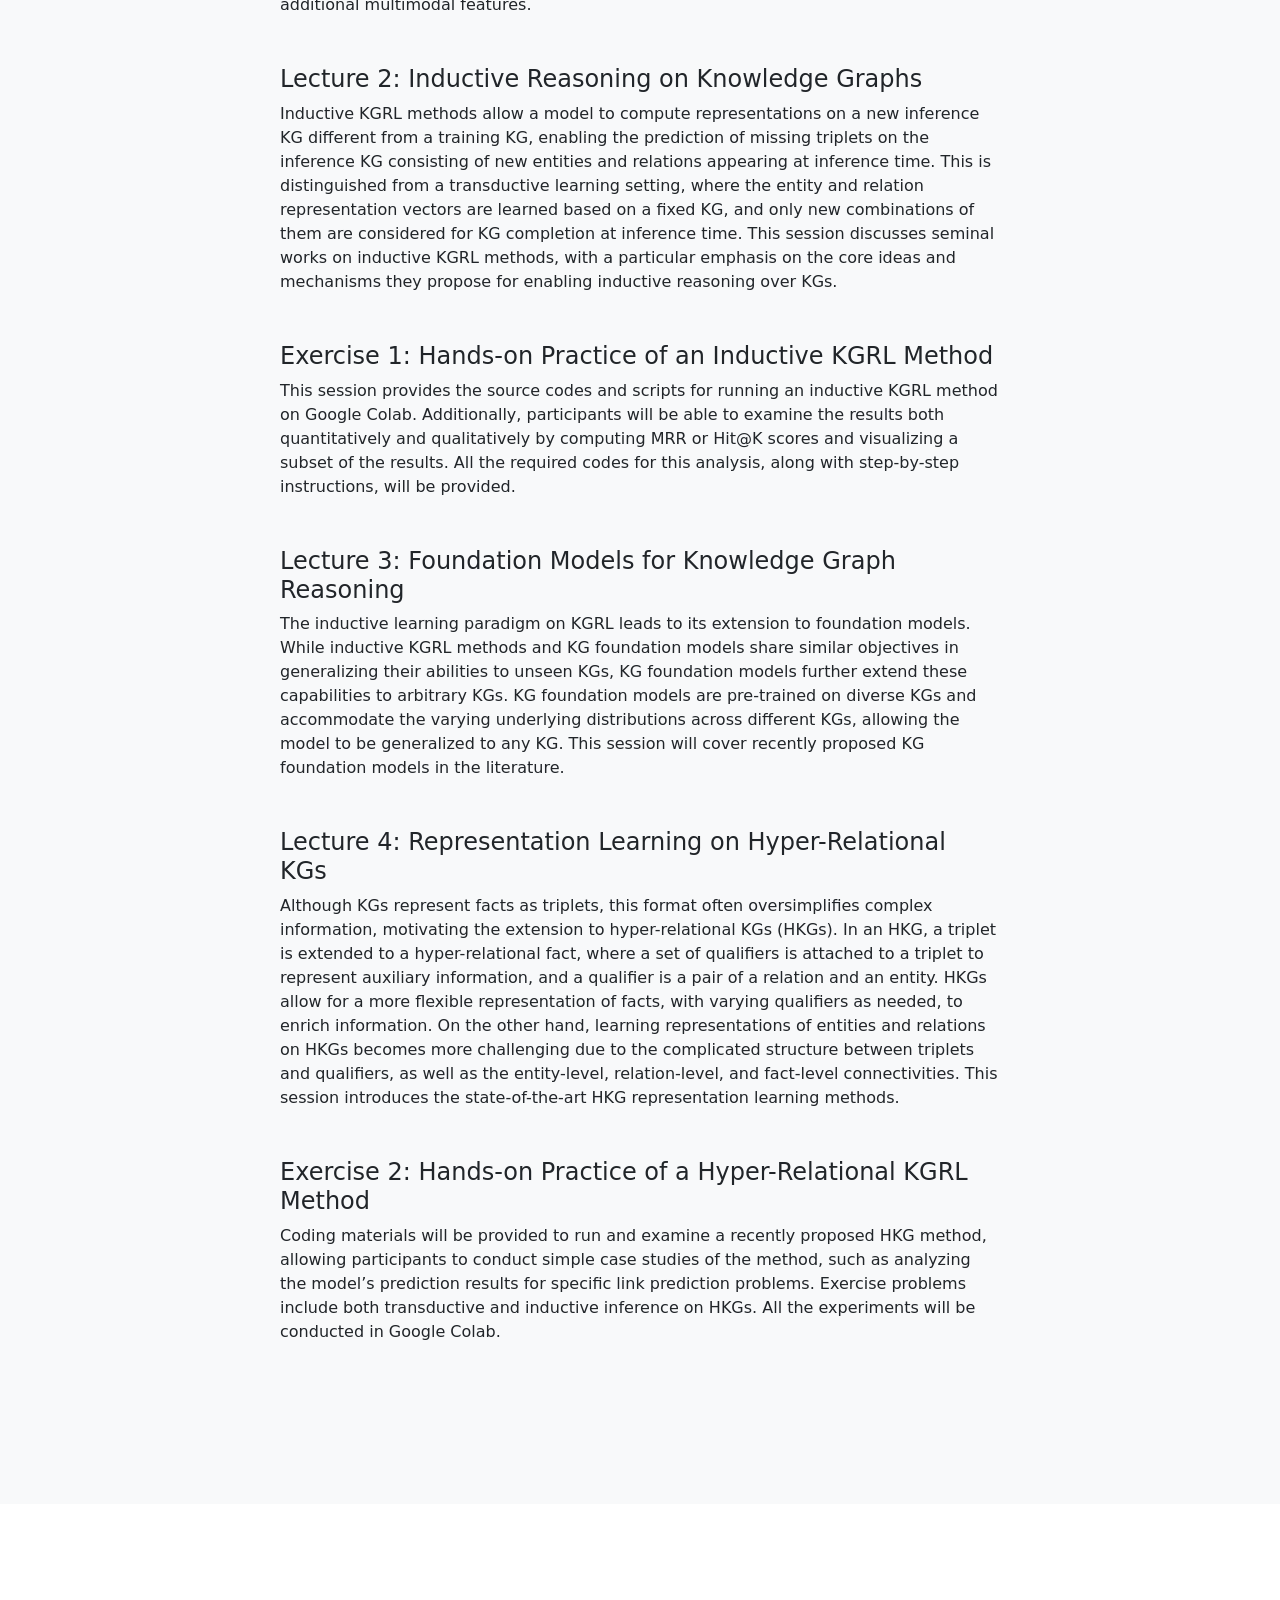
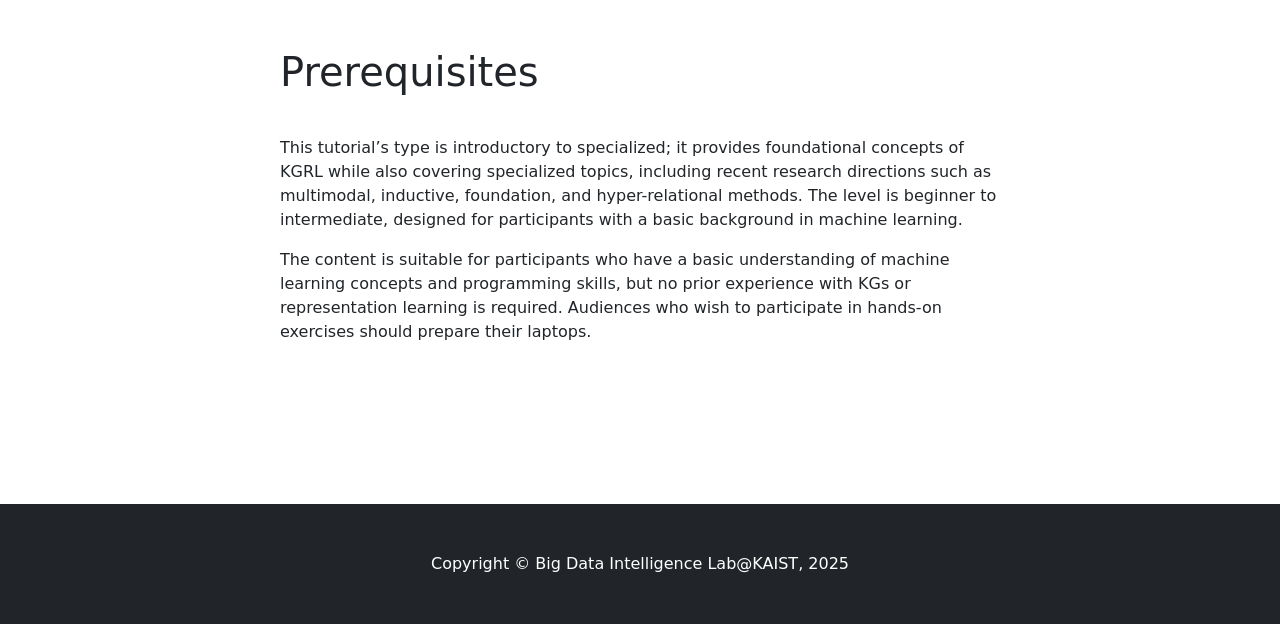
==== commit f44bf9be: "Update session details and add PDF links" ====
--- a/keykgrl_iswc2025/index.html
+++ b/keykgrl_iswc2025/index.html
@@ -33,7 +33,7 @@
                 <h1 class="fw-bolder">Key Facets in Modern Knowledge Graph Representation Learning (KeyKGRL)</h1>
                 <p class="lead">Half-day Tutorial<br>
                     International Semantic Web Conference (<a href="https://iswc2025.semanticweb.org/" style="color:white">ISWC 2025</a>)<br>
-                    Nara Prefectural Convention Center, Nara, Japan<br>
+                    Room 104, Nara Prefectural Convention Center, Nara, Japan<br>
                     November 3rd 9:00AM-12:30PM</p>
             </div>
         </header>
@@ -104,19 +104,20 @@
                             <tr>
                               <td rowspan ="4">9:00 - 10:30</td>
                               <td>9:00-9:10</td>
-                              <td>Opening & Introduction to Knowledge Graphs</td>
+                              <td>Opening & Introduction to Knowledge Graphs <a href="./notes/[Lecture0]Introduction.pdf">[PDF]</a></td>
                             </tr>
                             <tr>
                                 <td>9:10-9:40</td>
-                                <td>[Lecture 1] KG Embedding with Multimodal Data</td>
+                                <td>[Lecture 1] KG Embedding with Multimodal Data <a href="./notes/[Lecture1]KG_Embedding_with_Multimodal_Data.pdf">[PDF]</a></td>
                             </tr>
                             <tr>
                                 <td>9:40-10:10</td>
-                                <td>[Lecture 2] Inductive Reasoning on KGs</td>
+                                <td>[Lecture 2] Inductive Reasoning on KGs <a href="./notes/[Lecture2]Inductive_Reasoning_on_KGs.pdf">[PDF]</a></td>
                             </tr>
                             <tr>
                                 <td>10:10-10:30</td>
-                                <td> [Exercise 1] Hands-on Practice of Inductive KGRL</td>
+                                <td><a href="https://colab.research.google.com/drive/1abGO3o56pbuQA0WzfaLFNh0hWEyelgQW?usp=sharing
+">[Exercise 1] Hands-on Practice of Inductive KGRL</a> <a href="./notes/[Exercise1]Hands-on_Practice_of_an_Inductive_KGRL_Method.pdf">[PDF]</a></td>
                             </tr>
                             <tr>
                                 <td>10:30-11:00</td>
@@ -125,15 +126,16 @@
                             <tr>
                                 <td rowspan="4">11:00-12:30</td>
                                 <td>11:00-11:30</td>
-                                <td>[Lecture 3] KG Foundation Models</td>
+                                <td>[Lecture 3] KG Foundation Models <a href="./notes/[Lecture3]KG_Foundation_Models.pdf">[PDF]</a></td>
                             </tr>
                             <tr>
                                 <td>11:30-12:00</td>
-                                <td>[Lecture 4] Representation Learning on HKGs</td>
+                                <td>[Lecture 4] Representation Learning on HKGs <a href="./notes/[Lecture4]Representation_Learning_on_HKGs.pdf">[PDF]</a></td>
                             </tr>
                             <tr>
                                 <td>12:00-12:20</td>
-                                <td>[Exercise 2] Hands-on Practice of HKGRL</td>
+                                <td><a href="https://colab.research.google.com/drive/1Xp-a8CnNDmrSy0fQmqJ6DLzwsPpWAJHs?usp=sharing
+">[Exercise 2] Hands-on Practice of HKGRL</a> <a href="./notes/[Exercise2]Hands-on_Practice_of_an_Hyper-Relational_KGRL_Method.pdf">[PDF]</a></td>
                             </tr>
                             <tr>
                                 <td>12:20-12:30</td>
